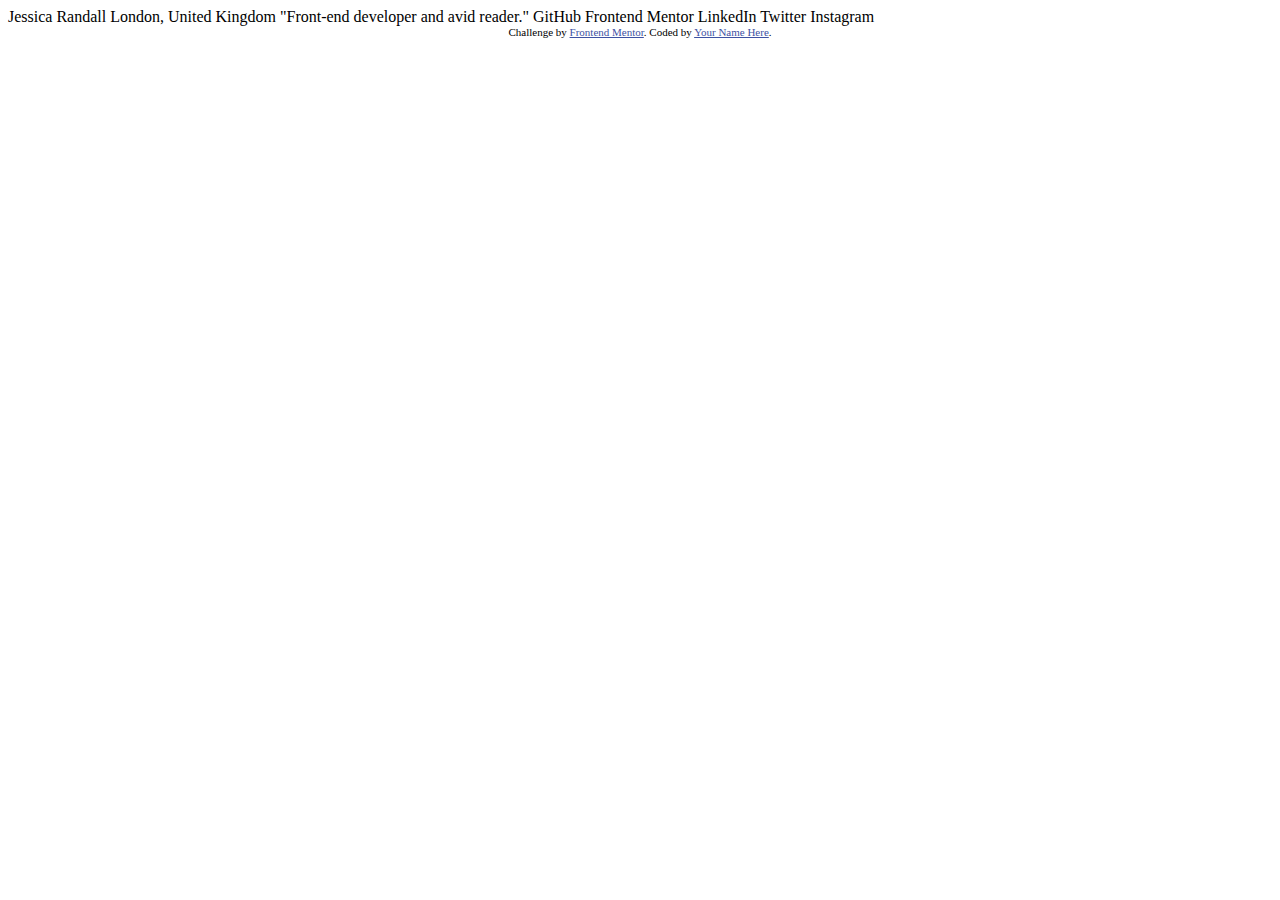
==== Projeto Links redes sociais/social-links-profile-main/index.html @ cbf584c8 "Criação do projeto links de redes sociais" ====
<!DOCTYPE html>
<html lang="en">
<head>
  <meta charset="UTF-8">
  <meta name="viewport" content="width=device-width, initial-scale=1.0"> <!-- displays site properly based on user's device -->

  <link rel="icon" type="image/png" sizes="32x32" href="./assets/images/favicon-32x32.png">
  
  <title>Frontend Mentor | Social links profile</title>

  <!-- Feel free to remove these styles or customise in your own stylesheet 👍 -->
  <style>
    .attribution { font-size: 11px; text-align: center; }
    .attribution a { color: hsl(228, 45%, 44%); }
  </style>
</head>
<body>

  Jessica Randall
  London, United Kingdom
  "Front-end developer and avid reader."

  GitHub
  Frontend Mentor
  LinkedIn
  Twitter
  Instagram
  
  <div class="attribution">
    Challenge by <a href="https://www.frontendmentor.io?ref=challenge" target="_blank">Frontend Mentor</a>. 
    Coded by <a href="#">Your Name Here</a>.
  </div>
</body>
</html>
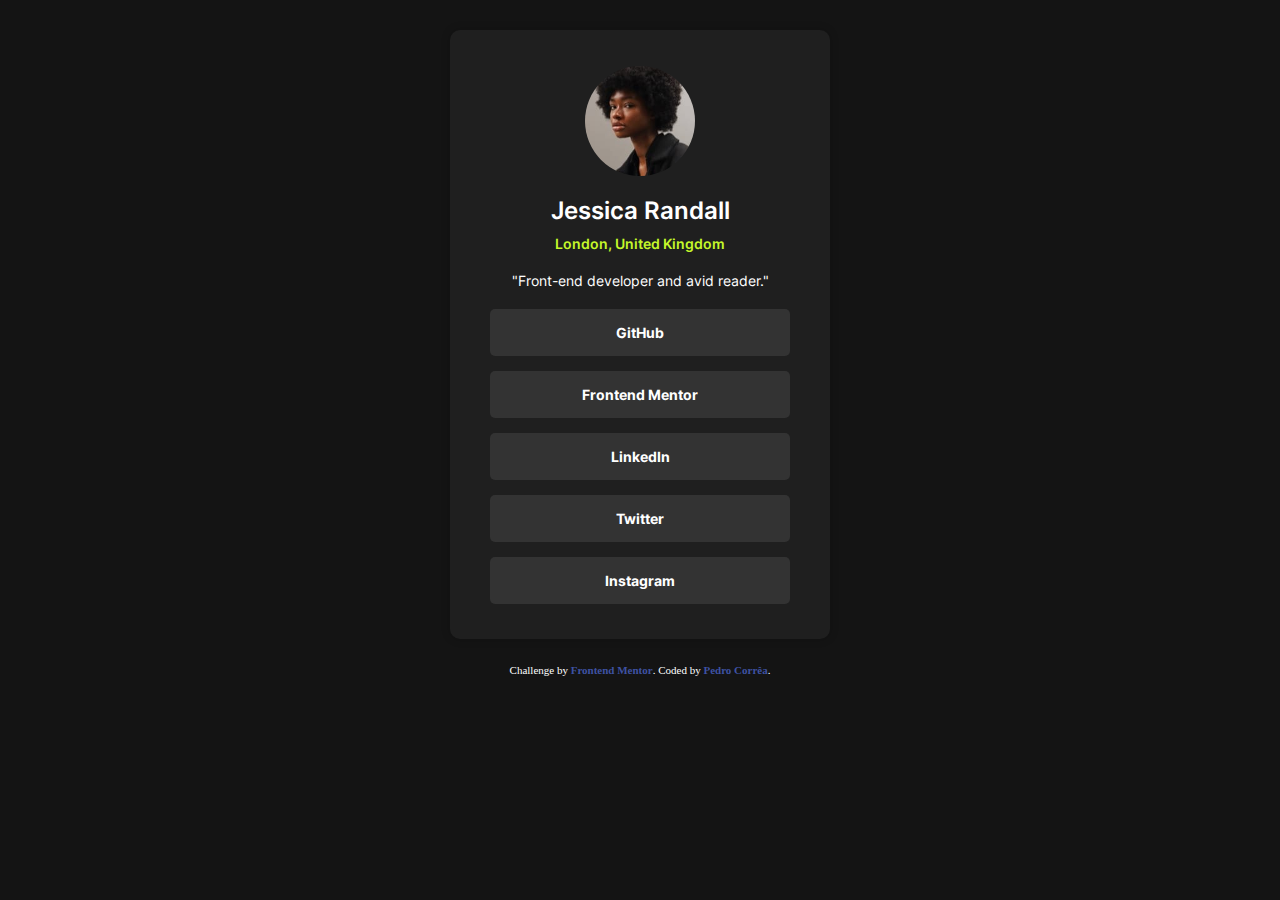
==== commit d37da359: "Projeto Página de Links" ====
--- a/Projeto Links redes sociais/social-links-profile-main/index.html
+++ b/Projeto Links redes sociais/social-links-profile-main/index.html
@@ -5,30 +5,40 @@
   <meta name="viewport" content="width=device-width, initial-scale=1.0"> <!-- displays site properly based on user's device -->
 
   <link rel="icon" type="image/png" sizes="32x32" href="./assets/images/favicon-32x32.png">
+
+  <link rel="stylesheet" href="style.css">
   
   <title>Frontend Mentor | Social links profile</title>
 
   <!-- Feel free to remove these styles or customise in your own stylesheet 👍 -->
   <style>
-    .attribution { font-size: 11px; text-align: center; }
+    .attribution { font-size: 11px; text-align: center; color: white; }
     .attribution a { color: hsl(228, 45%, 44%); }
   </style>
 </head>
 <body>
 
-  Jessica Randall
-  London, United Kingdom
-  "Front-end developer and avid reader."
+  <main>
+    <figure>
+      <img src="assets/images/avatar-jessica.jpeg" alt="">
+    </figure>
+    <h1>Jessica Randall</h1>
+    <p id="local">London, United Kingdom</p>
+    <p id="about">"Front-end developer and avid reader."</p>
+    <ul>
+      <a href="#"><li>GitHub</li></a>
+      <a href="#"><li>Frontend Mentor</li>
+      <a href="#"><li>LinkedIn</li>
+      <a href="#"><li>Twitter</li>
+      <a href="#"><li>Instagram</li></a>
+    </ul>
+  </main>
 
-  GitHub
-  Frontend Mentor
-  LinkedIn
-  Twitter
-  Instagram
-  
-  <div class="attribution">
-    Challenge by <a href="https://www.frontendmentor.io?ref=challenge" target="_blank">Frontend Mentor</a>. 
-    Coded by <a href="#">Your Name Here</a>.
-  </div>
+  <footer>
+    <div class="attribution">
+      Challenge by <a href="https://www.frontendmentor.io?ref=challenge" target="_blank">Frontend Mentor</a>.
+      Coded by <a href="https://github.com/pedro-correa2005" target="_blank">Pedro Corrêa</a>.
+    </div>
+  </footer>
 </body>
 </html>--- a/Projeto Links redes sociais/social-links-profile-main/style.css
+++ b/Projeto Links redes sociais/social-links-profile-main/style.css
@@ -0,0 +1,75 @@
+@charset "UTF-8";
+@font-face{
+    font-family: Inter;
+    src: url(assets/fonts/Inter-VariableFont_slnt\,wght.ttf) format("truetype");
+}
+
+:root{
+    --neutral1: hsl(0, 0%, 100%);
+    --neutral2: hsl(0, 0%, 20%);
+    --neutral3: hsl(0, 0%, 12%);
+    --neutral4: hsl(0, 0%, 8%);
+    --primary: hsl(75, 94%, 57%);
+    --font00: Inter, Arial, Helvetica, sans-serif;
+}
+*{
+    margin: 0px;
+    padding: 0px;
+}
+body{
+    background-color: var(--neutral4);
+    padding: 5px;
+}
+main{
+    color: var(--neutral1);
+    font-family: var(--font00);
+    background-color: var(--neutral3);
+    text-align: center;
+    margin: 25px auto;
+    max-width: 300px;
+    padding: 20px 40px;
+    border-radius: 10px;
+    box-shadow: 0px 0px 10px rgba(0, 0, 0, 0.2);
+}
+figure{
+    margin: 16px 40px;
+}
+figure img{
+    border-radius: 50%;
+    max-width: 50%;
+}
+h1{
+    font-size: 24px;
+    font-weight: 600;
+    margin-bottom: 10px;
+}
+p{
+    font-size: 14px;
+}
+p#local{
+    color: var(--primary);
+    font-weight: 600;
+}
+p#about{
+    margin: 20px 0px;
+}
+a{
+    text-decoration: none;
+    color: var(--neutral1);
+    font-weight: 600;
+}
+ul{
+    list-style: none;
+}
+li{
+    background-color: var(--neutral2);
+    padding: 15px;
+    margin: 15px 0;
+    border-radius: 5px;
+    font-size: 14px;
+    font-weight: 700;
+}
+li:active{
+    color: var(--neutral2);
+    background-color: var(--primary);   
+}